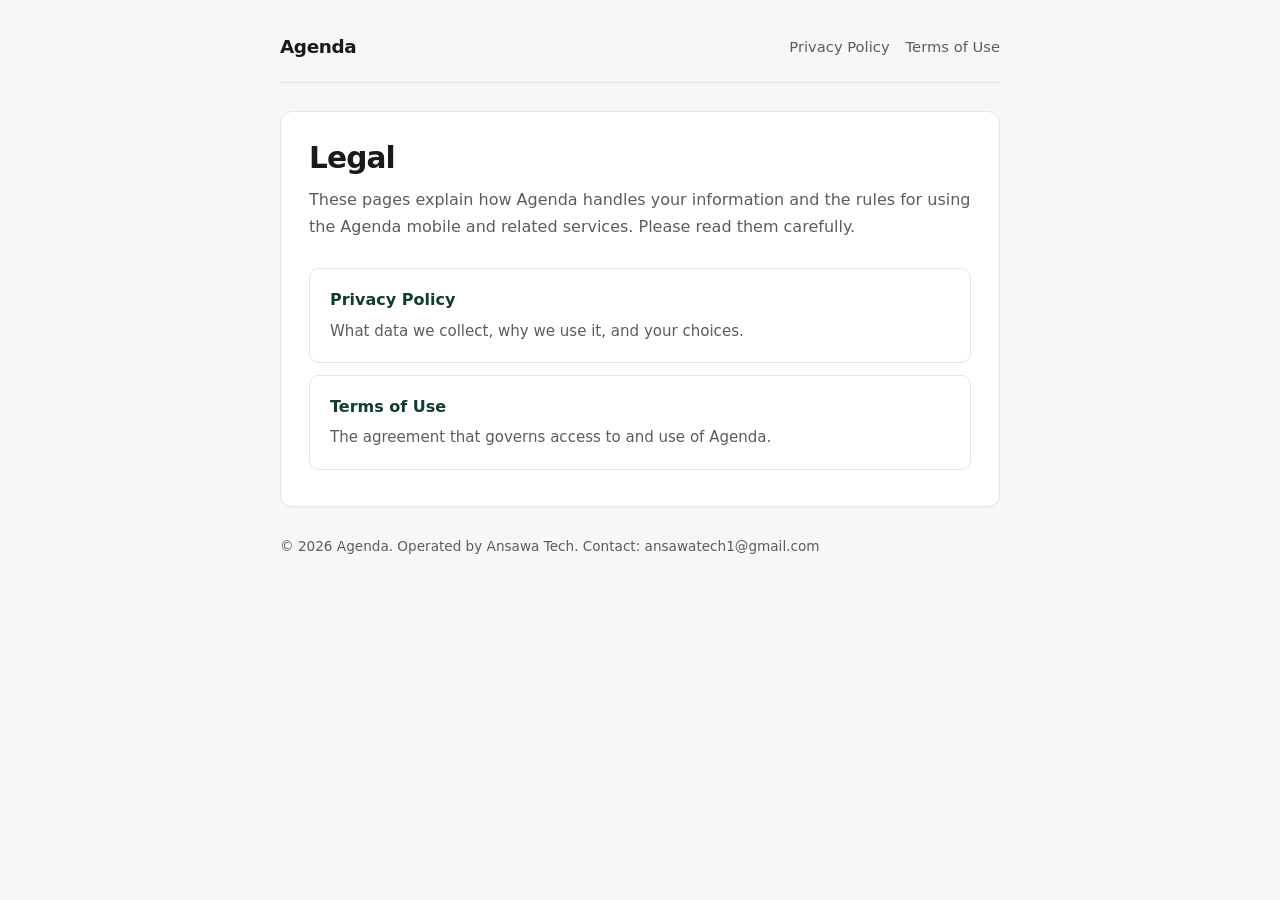
==== index.html @ 440a160a "Add Agenda privacy policy and terms" ====
<!DOCTYPE html>
<html lang="en">
<head>
  <meta charset="utf-8" />
  <meta name="viewport" content="width=device-width, initial-scale=1" />
  <title>Agenda Legal</title>
  <meta name="description" content="Privacy Policy and Terms of Use for the Agenda business management app." />
  <link rel="stylesheet" href="styles.css" />
</head>
<body>
  <div class="wrap">
    <header class="site-header">
      <a class="brand" href="index.html">Agenda</a>
      <nav class="nav" aria-label="Legal">
        <a href="privacy.html">Privacy Policy</a>
        <a href="terms.html">Terms of Use</a>
      </nav>
    </header>

    <main class="card home-hero">
      <h1>Legal</h1>
      <p>
        These pages explain how Agenda handles your information and the rules for using
        the Agenda mobile and related services. Please read them carefully.
      </p>

      <div class="links">
        <a class="link-card" href="privacy.html">
          <strong>Privacy Policy</strong>
          <span>What data we collect, why we use it, and your choices.</span>
        </a>
        <a class="link-card" href="terms.html">
          <strong>Terms of Use</strong>
          <span>The agreement that governs access to and use of Agenda.</span>
        </a>
      </div>
    </main>

    <footer class="site-footer">
      <p>&copy; <span id="y"></span> Agenda. Operated by Ansawa Tech. Contact: ansawatech1@gmail.com</p>
    </footer>
  </div>
  <script>document.getElementById("y").textContent = new Date().getFullYear();</script>
</body>
</html>
---- styles.css ----
:root {
  --bg: #f7f7f5;
  --surface: #ffffff;
  --text: #1a1a1a;
  --muted: #5c5c5c;
  --border: #e6e6e2;
  --accent: #0f3d2e;
  --accent-soft: #e8f2ee;
  --max: 720px;
  --font: "Segoe UI", system-ui, -apple-system, sans-serif;
}

* {
  box-sizing: border-box;
}

html {
  scroll-behavior: smooth;
}

body {
  margin: 0;
  font-family: var(--font);
  color: var(--text);
  background: var(--bg);
  line-height: 1.65;
  font-size: 16px;
}

a {
  color: var(--accent);
  text-decoration-thickness: 1px;
  text-underline-offset: 2px;
}

a:hover {
  text-decoration: none;
}

.wrap {
  max-width: calc(var(--max) + 48px);
  margin: 0 auto;
  padding: 32px 24px 64px;
}

.site-header {
  display: flex;
  flex-wrap: wrap;
  align-items: center;
  justify-content: space-between;
  gap: 12px 24px;
  margin-bottom: 28px;
  padding-bottom: 20px;
  border-bottom: 1px solid var(--border);
}

.brand {
  font-weight: 700;
  font-size: 1.15rem;
  color: var(--text);
  text-decoration: none;
  letter-spacing: -0.02em;
}

.nav {
  display: flex;
  flex-wrap: wrap;
  gap: 8px 16px;
  font-size: 0.92rem;
}

.nav a {
  color: var(--muted);
  text-decoration: none;
}

.nav a:hover,
.nav a[aria-current="page"] {
  color: var(--accent);
  text-decoration: underline;
}

.card {
  background: var(--surface);
  border: 1px solid var(--border);
  border-radius: 12px;
  padding: 28px 28px 36px;
  box-shadow: 0 1px 2px rgba(0, 0, 0, 0.03);
}

h1 {
  margin: 0 0 8px;
  font-size: 1.85rem;
  letter-spacing: -0.03em;
  line-height: 1.25;
}

.meta {
  color: var(--muted);
  font-size: 0.92rem;
  margin: 0 0 24px;
}

h2 {
  margin: 32px 0 10px;
  font-size: 1.2rem;
  letter-spacing: -0.02em;
}

h3 {
  margin: 20px 0 8px;
  font-size: 1.02rem;
}

p,
ul,
ol {
  margin: 0 0 14px;
}

ul,
ol {
  padding-left: 1.25rem;
}

li {
  margin-bottom: 6px;
}

.toc {
  background: var(--accent-soft);
  border: 1px solid #d5e6df;
  border-radius: 10px;
  padding: 16px 18px;
  margin: 0 0 8px;
}

.toc strong {
  display: block;
  margin-bottom: 8px;
  font-size: 0.9rem;
}

.toc ol {
  margin: 0;
  padding-left: 1.2rem;
  font-size: 0.95rem;
}

.toc a {
  text-decoration: none;
}

.toc a:hover {
  text-decoration: underline;
}

.note {
  border-left: 3px solid var(--accent);
  padding: 10px 14px;
  background: #fafafa;
  margin: 16px 0;
  color: var(--muted);
  font-size: 0.95rem;
}

.home-hero h1 {
  margin-bottom: 10px;
}

.home-hero p {
  color: var(--muted);
  max-width: 42rem;
}

.links {
  display: grid;
  gap: 12px;
  margin-top: 28px;
}

.link-card {
  display: block;
  padding: 18px 20px;
  border: 1px solid var(--border);
  border-radius: 10px;
  text-decoration: none;
  color: inherit;
  background: var(--surface);
  transition: border-color 0.15s ease, box-shadow 0.15s ease;
}

.link-card:hover {
  border-color: #b9d0c6;
  box-shadow: 0 4px 14px rgba(15, 61, 46, 0.06);
}

.link-card strong {
  display: block;
  color: var(--accent);
  margin-bottom: 4px;
}

.link-card span {
  color: var(--muted);
  font-size: 0.94rem;
}

.site-footer {
  margin-top: 28px;
  color: var(--muted);
  font-size: 0.85rem;
}

@media (max-width: 560px) {
  .wrap {
    padding: 20px 16px 48px;
  }

  .card {
    padding: 22px 18px 28px;
  }

  h1 {
    font-size: 1.55rem;
  }
}
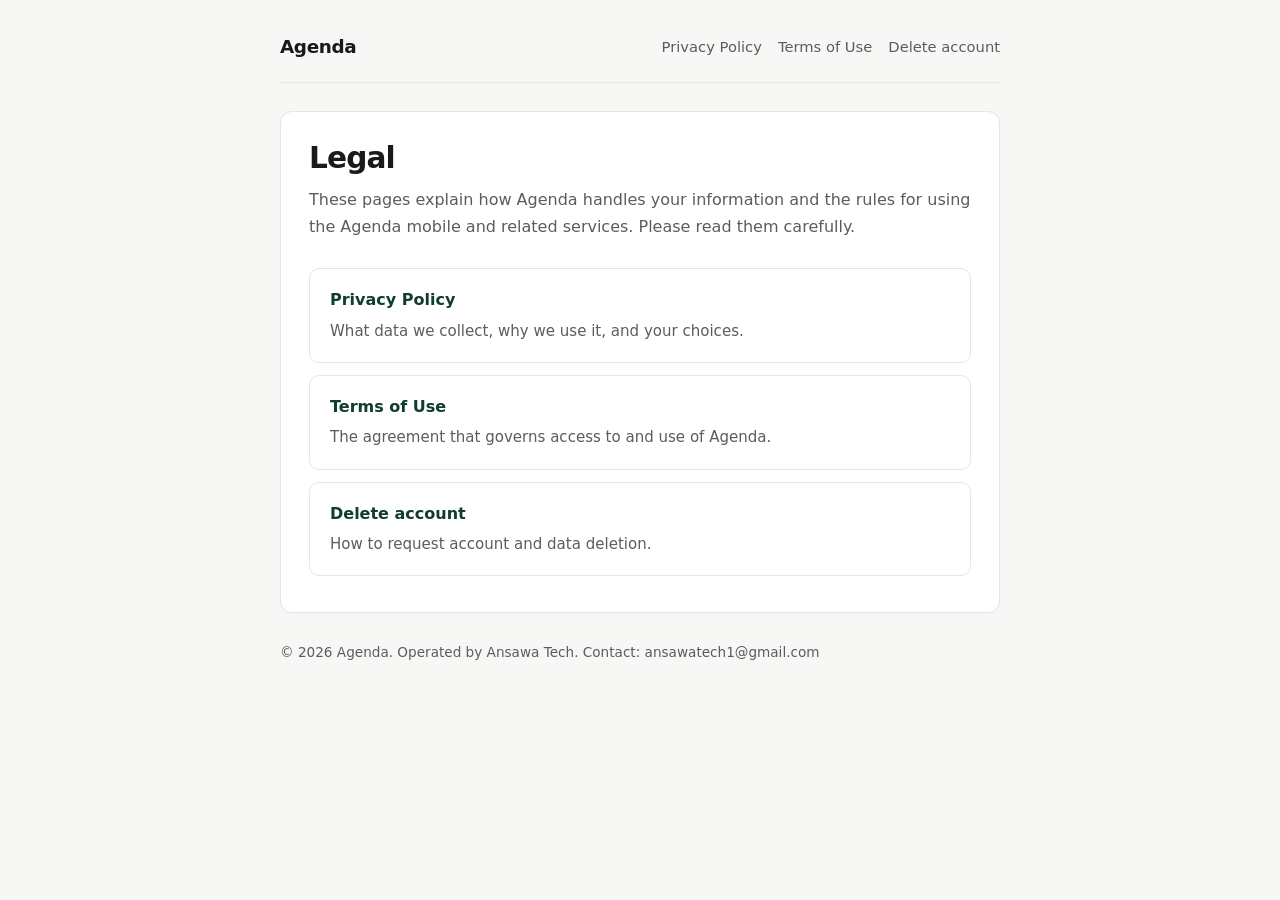
==== commit 0b3067ff: "Update index.html" ====
--- a/index.html
+++ b/index.html
@@ -4,7 +4,7 @@
   <meta charset="utf-8" />
   <meta name="viewport" content="width=device-width, initial-scale=1" />
   <title>Agenda Legal</title>
-  <meta name="description" content="Privacy Policy and Terms of Use for the Agenda business management app." />
+  <meta name="description" content="Privacy Policy, Terms of Use, and account deletion for the Agenda business management app." />
   <link rel="stylesheet" href="styles.css" />
 </head>
 <body>
@@ -14,6 +14,7 @@
       <nav class="nav" aria-label="Legal">
         <a href="privacy.html">Privacy Policy</a>
         <a href="terms.html">Terms of Use</a>
+        <a href="delete-account.html">Delete account</a>
       </nav>
     </header>
 
@@ -33,6 +34,10 @@
           <strong>Terms of Use</strong>
           <span>The agreement that governs access to and use of Agenda.</span>
         </a>
+        <a class="link-card" href="delete-account.html">
+          <strong>Delete account</strong>
+          <span>How to request account and data deletion.</span>
+        </a>
       </div>
     </main>
 
